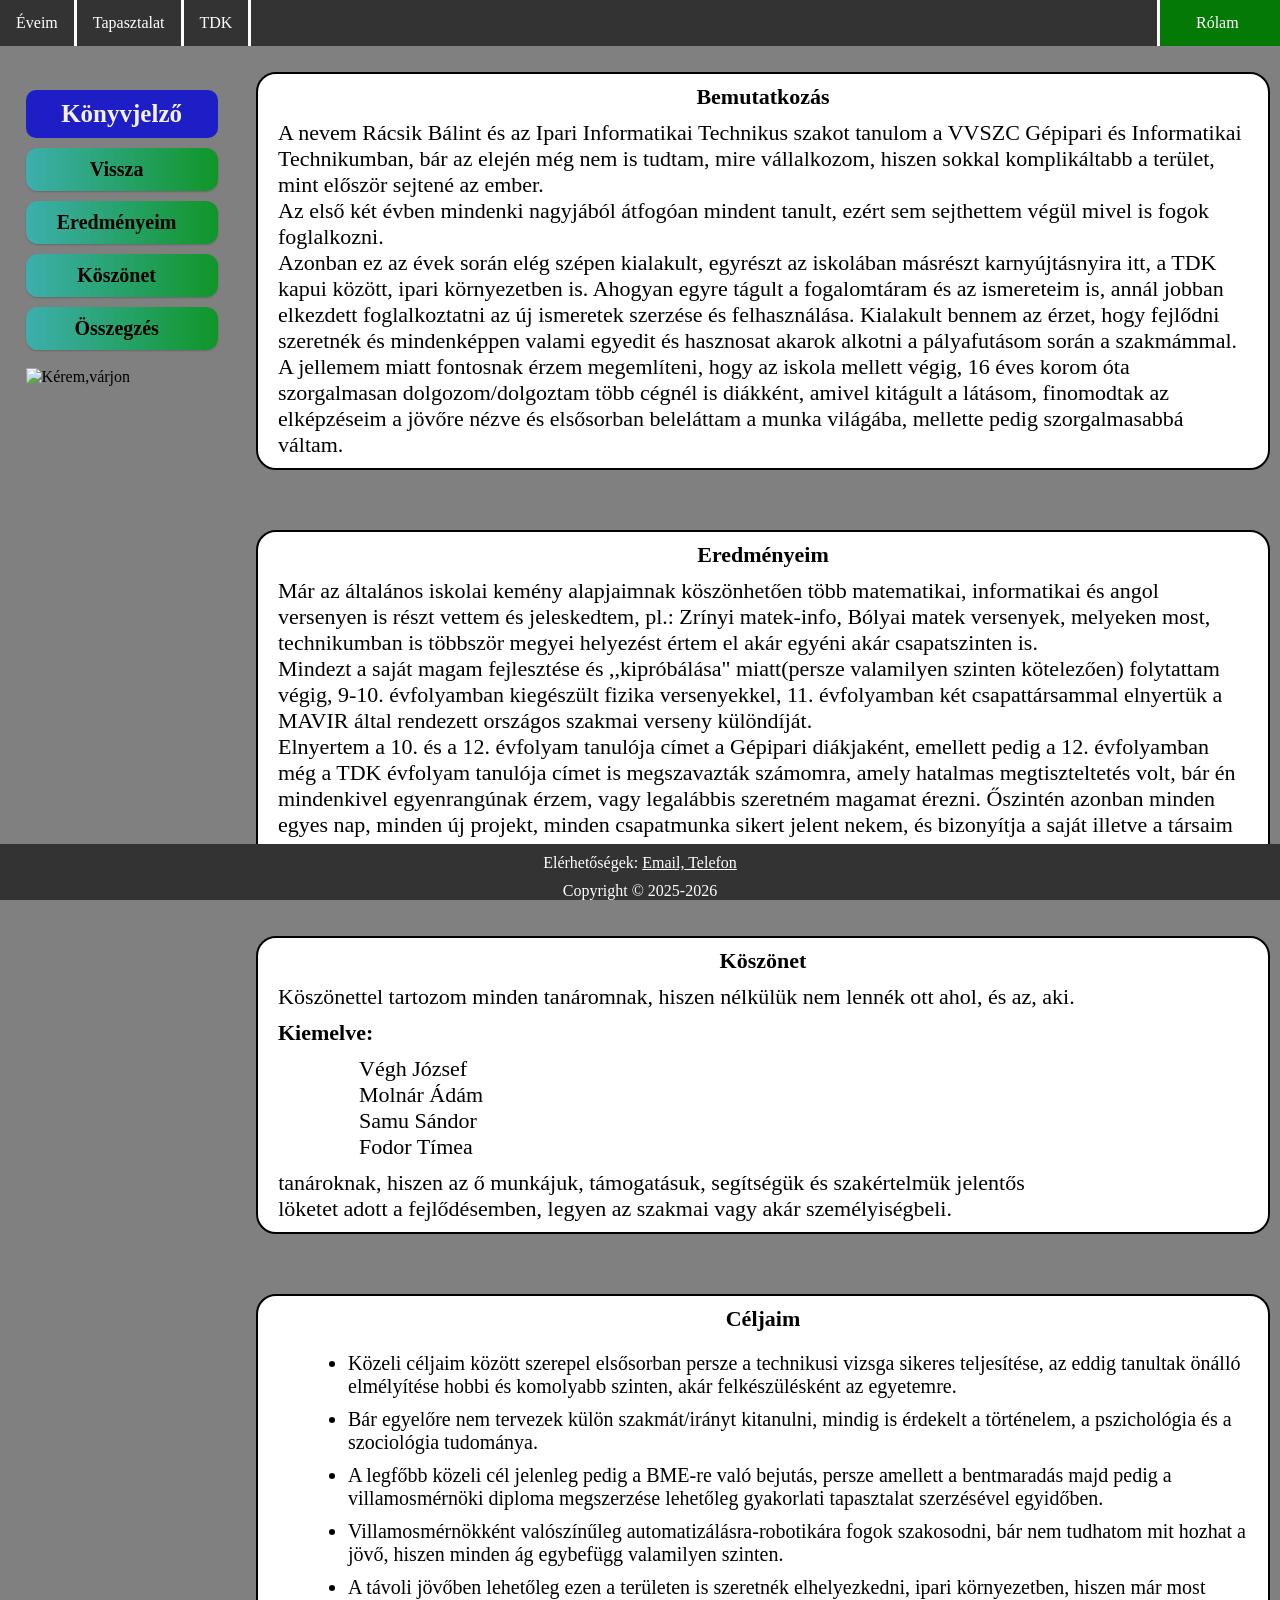
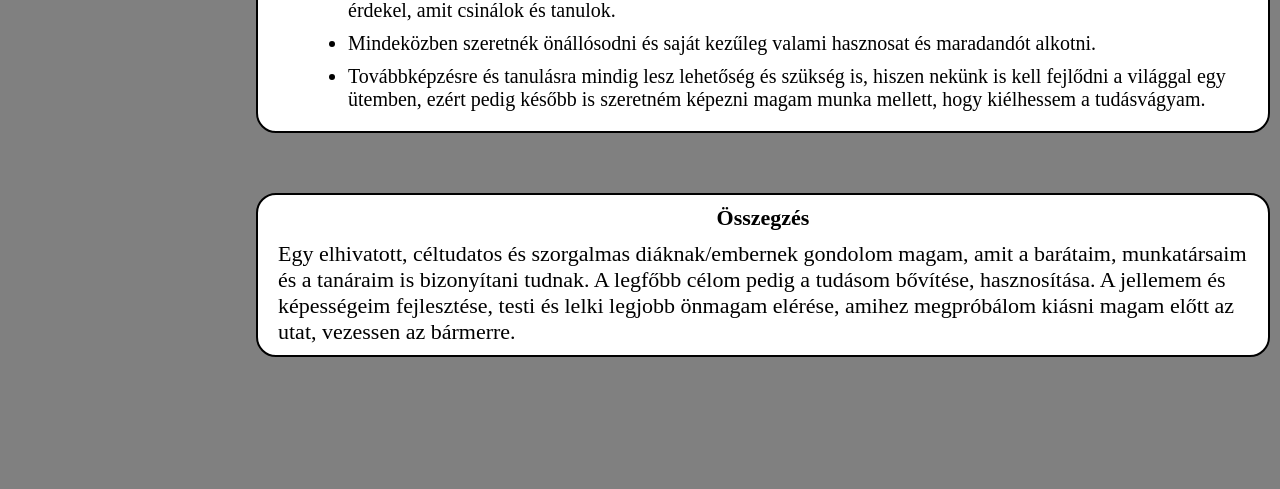
==== index.html @ b4a9cd29 "Update index.html" ====
<!DOCTYPE html>
<html lang="hu">
  <meta charset="UTF-8">
<title>Bemutatkozás</title>
  <style>html {
  scroll-behavior: smooth;
}
body {
  margin: 0;
  padding: 0;
}
h1 {
  color:white;
  text-align:center;
  width: 86,2%;
  margin:0 auto;
}
h2, p {
  margin: 10px;
}
/* navigacios baaaar */
.navbar {
  overflow: hidden;
  background-color: #333;
}

.navbar a {
  float: left;
  font-size: 16px;
  color: white;
  text-align: center;
  padding: 14px 16px;
  text-decoration: none;
  border-style: solid;
  border-bottom: 0px;
  border-top: 0px;
  border-left: 0px;
}
.navbar a:hover, .dropdown:hover .dropbtn {
  background-color: rgb(5, 121, 5);
}
/*a sidenavben lévö linknek a formázása*/
.sidenav {
  position:fixed;
  top:90px;
  width:15%;
  margin-left:2%;
}
.sidenav a{ 
    padding: 10px 20px 10px 10px;
    text-decoration: none;
    font-size: 20px;
    color:black;
    font-weight: bolder;
    text-align: center;
    display: block;
    border-style: solid;
    border-width: 0px;
    border-radius: 12px;
    margin-top: 10px;
    background-image: linear-gradient(90deg, #2bbbb9cb 0%, #109528 100%);
    box-shadow: 0px 1px 2px rgba(0, 0, 0, 0.2);
    transition: all 0.3s ease;
}
.sidenav p{
    padding: 10px 10px 10px 10px;
    font-weight: bolder;
    font-size: 25px;
    color: rgb(244, 240, 240);
    display: flex;
    justify-content:center;
    border-radius: 10px;
    margin:0px;
    background-color: rgb(30, 30, 198);
}
/*Ha rá mutat a linkre akkor megváltozik a link szine*/
.sidenav a:hover{
    color: rgb(199, 196, 202);;
}

/*Ez kell a divbe hogy elkülönitsem a sidenav bartól*/
.main{
    margin-left: 20%;
    font-size: 22px;
    font-family:'Times New Roman';
    margin-right:10px;
    margin-top: 2%;
    border-style:solid;
    border-radius:20px;
    background-color: rgb(255, 255, 255);
    border-width: 2px;
    margin-bottom:60px;

}
/*mainben levo szoveg*/
.main p{
  margin-left: 20px;
  margin-right: 20px;
}

/* legordulo  */
.dropdown {
  float: right;
  overflow: hidden;
  border-style:solid;
  color:white;
  border-right:none;
  border-top:none;
  border-bottom:none;
  width:120px;
}

.dropdown .dropbtn {
  font-size: 16px;  
  border: none;
  outline: none;
  color: white;
  padding: 14px 16px;
  background-color: inherit;
  font-family: inherit;
  margin: 0;
  margin-left:20px
}
/* legordulo cuccos */
.dropdown-content {
  display: none;
  position: absolute;
  background-color: #f9f9f9;
  min-width: 160px;
  box-shadow: 0px 8px 16px 0px rgba(0,0,0,0.2);
  z-index: 1;
}

.dropdown-content a {
  float: none;
  color: black;
  padding: 12px 16px;
  text-decoration: none;
  display: block;
  text-align: left;
}
/*ha ramutatsz a legordulore*/
.dropdown-content a:hover {
  background-color: #ddd;
}

.dropdown:hover .dropdown-content {
  display: block;
}
.footer {
  position: fixed;
  left: 0;
  bottom: 0;
  width: 100%;
  background-color: #333;
  color: white;
  text-align: center;
}
.contact:hover {
background-color: rgb(5, 121, 5);
}
.contact:link{
  color:white;
}
.b {
  margin-left:50px;
  margin-right:50px;
  text-align:justify;
  font-size: 20px;
}
li{
  margin-bottom:10px;
}
/*main sectionok*/
header{
  margin:1%;
  font-weight: bolder;
   font-family:'Times New Roman';
}
/*munkaim oldal*/
.munkamain{
  display: flex;           /* Egymás mellé teszi a képet és a szöveget */
  align-items: center;    /* Függőlegesen középre igazítja őket */
  gap: 20px;              /* Távolság a kép és a szöveg között */
  margin:2%;
  font-size: 20px;
    font-family:'Times New Roman';
    border-style:solid;
    border-radius:20px;
    background-color: rgb(255, 255, 255);
    border-width: 2px;
}</style>
<head>
<link rel="icon" type="image/x-icon" href="favicon.ico">
</head>
<body style="background-color:gray;">
<div id="section1" class="navbar">
  <a href="Munkameveim.html">Éveim</a>
  <a href="szakmaitap.html">Tapasztalat</a>
  <a href="tdk.html">TDK</a>

  <div class="dropdown", style="background-color: rgb(5, 121, 5);">
    <button class="dropbtn",>Rólam 
      <i class="fa fa-caret-down"></i>
    </button>
    <div class="dropdown-content">
      <a href="index.html", style="background-color: rgb(5, 121, 5)">Bemutatkozás</a>
    </div>
  </div> 
</div>
<div class="sidenav">
        <p>Könyvjelző</p>
        <a href="#section1">Vissza</a>
        <a href="#section2">Eredményeim</a>
        <a href="#section3">Köszönet</a>
        <a href="#section4">Összegzés</a>
        <br>
        <img src="sajatkep.jpg"alt="Kérem,várjon" style="width:100%">
    </div>
    <div class="main">
        <header style="text-align: center;">Bemutatkozás</header>
        <p>A nevem Rácsik Bálint és az Ipari Informatikai Technikus szakot tanulom a VVSZC Gépipari és Informatikai Technikumban, bár az elején még nem is tudtam, mire vállalkozom, hiszen sokkal komplikáltabb a terület, mint először sejtené az ember.
<br>Az első két évben mindenki nagyjából átfogóan mindent tanult, ezért sem sejthettem végül mivel is fogok foglalkozni.
<br>Azonban ez az évek során elég szépen kialakult, egyrészt az iskolában másrészt karnyújtásnyira itt, a TDK kapui között, ipari környezetben is.
Ahogyan egyre tágult a fogalomtáram és az ismereteim is, annál jobban elkezdett foglalkoztatni az új ismeretek szerzése és felhasználása. Kialakult bennem 
az érzet, hogy fejlődni szeretnék és mindenképpen valami egyedit és hasznosat akarok alkotni a pályafutásom során a szakmámmal.
<br> A jellemem miatt fontosnak érzem megemlíteni, hogy az iskola mellett végig, 16 éves korom óta szorgalmasan dolgozom/dolgoztam több cégnél is diákként,
 amivel kitágult a látásom, finomodtak az elképzéseim a jövőre nézve és elsősorban beleláttam a munka világába, mellette pedig szorgalmasabbá váltam.</p>
    </div>
        <div class="main">
        <header id="section2"style="text-align: center;" >Eredményeim</header>
        <p>Már az általános iskolai kemény alapjaimnak köszönhetően több matematikai, informatikai és angol versenyen is részt vettem 
          és jeleskedtem, pl.: Zrínyi matek-info, Bólyai matek versenyek, melyeken most, technikumban is többször megyei helyezést értem 
          el akár egyéni akár csapatszinten is.
  <br>Mindezt a saját magam fejlesztése és ,,kipróbálása" miatt(persze valamilyen szinten kötelezően) folytattam végig, 9-10. évfolyamban kiegészült fizika versenyekkel, 11. évfolyamban 
  két csapattársammal elnyertük a MAVIR által rendezett országos szakmai verseny különdíját.
  <br>Elnyertem a 10. és a 12. évfolyam tanulója címet a Gépipari diákjaként, emellett pedig a 12. évfolyamban még a TDK évfolyam tanulója címet is megszavazták számomra, amely 
  hatalmas megtiszteltetés volt, bár én mindenkivel egyenrangúnak érzem, vagy legalábbis szeretném magamat érezni. Őszintén azonban minden egyes nap, minden új projekt, minden csapatmunka sikert jelent nekem, és bizonyítja a saját illetve a társaim kompetenciáját.</p>
    
    </div>
    <div class="main">
        <header id="section3"style="text-align: center;" >Köszönet</header>
<p>Köszönettel tartozom minden tanáromnak, hiszen nélkülük nem lennék ott ahol, és az, aki.
  <p style="font-weight:bold">Kiemelve:
  </p>
    <p style="margin-left:10%">Végh József
    <br>Molnár Ádám
    <br>Samu Sándor
<br>Fodor Tímea
    </p>
  <span style="margin-left:2%">tanároknak, hiszen az ő munkájuk, támogatásuk, segítségük és szakértelmük jelentős</span><br><span style="margin-left:2%">löketet adott a fejlődésemben, legyen az szakmai vagy akár személyiségbeli.</span>
</p>
    </div>
  <div class="main">
      <header id="section4" style="text-align: center">Céljaim</header>
      <ul style="margin-left:50px; font-size:20px">
        <li>Közeli céljaim között szerepel elsősorban persze a technikusi vizsga sikeres teljesítése, 
        az eddig tanultak önálló elmélyítése hobbi és komolyabb szinten, akár felkészülésként az egyetemre.</li>
        <li>Bár egyelőre nem tervezek külön szakmát/irányt kitanulni, mindig is érdekelt a történelem, a pszichológia és a szociológia tudománya. </li>
        <li>A legfőbb közeli cél jelenleg pedig a BME-re való bejutás, persze amellett a bentmaradás majd pedig a villamosmérnöki diploma megszerzése lehetőleg gyakorlati tapasztalat szerzésével egyidőben.</li>
        <li>Villamosmérnökként valószínűleg automatizálásra-robotikára fogok szakosodni, bár nem tudhatom mit hozhat a jövő, hiszen minden ág egybefügg valamilyen szinten.</li>
        <li>A távoli jövőben lehetőleg ezen a területen is szeretnék elhelyezkedni, ipari környezetben, hiszen már most érdekel, amit csinálok és tanulok.</li>
        <li>Mindeközben szeretnék önállósodni és saját kezűleg valami hasznosat és maradandót alkotni.</li>
        <li>Továbbképzésre és tanulásra mindig lesz lehetőség és szükség is, hiszen nekünk is kell fejlődni a világgal egy ütemben, ezért pedig később is szeretném képezni magam munka mellett, hogy kiélhessem a tudásvágyam.</li>
    </ul>
    </div>
    <div class="main">
         <header id="section4" style="text-align: center;">Összegzés</header>
         <p>Egy elhivatott, céltudatos és szorgalmas diáknak/embernek gondolom magam, amit a barátaim, munkatársaim és a tanáraim is bizonyítani tudnak. A legfőbb célom pedig a tudásom bővítése, hasznosítása.
          A jellemem és képességeim fejlesztése, testi és lelki legjobb önmagam elérése, amihez megpróbálom kiásni magam előtt az utat, vezessen az bármerre.
         </p>
    </div>
    <div><br></div>
    <div><br></div>
    <div><br></div>
    <div><br></div>
  <div class="footer">


  <p>Elérhetőségek: <a class="contact" href="mailto:racsikbalint01@gmail.com">Email,</a><a class="contact" href="tel:+36305469067">                               Telefon</a></p>
  Copyright © 2025-2026
</div>
</body>
</html>
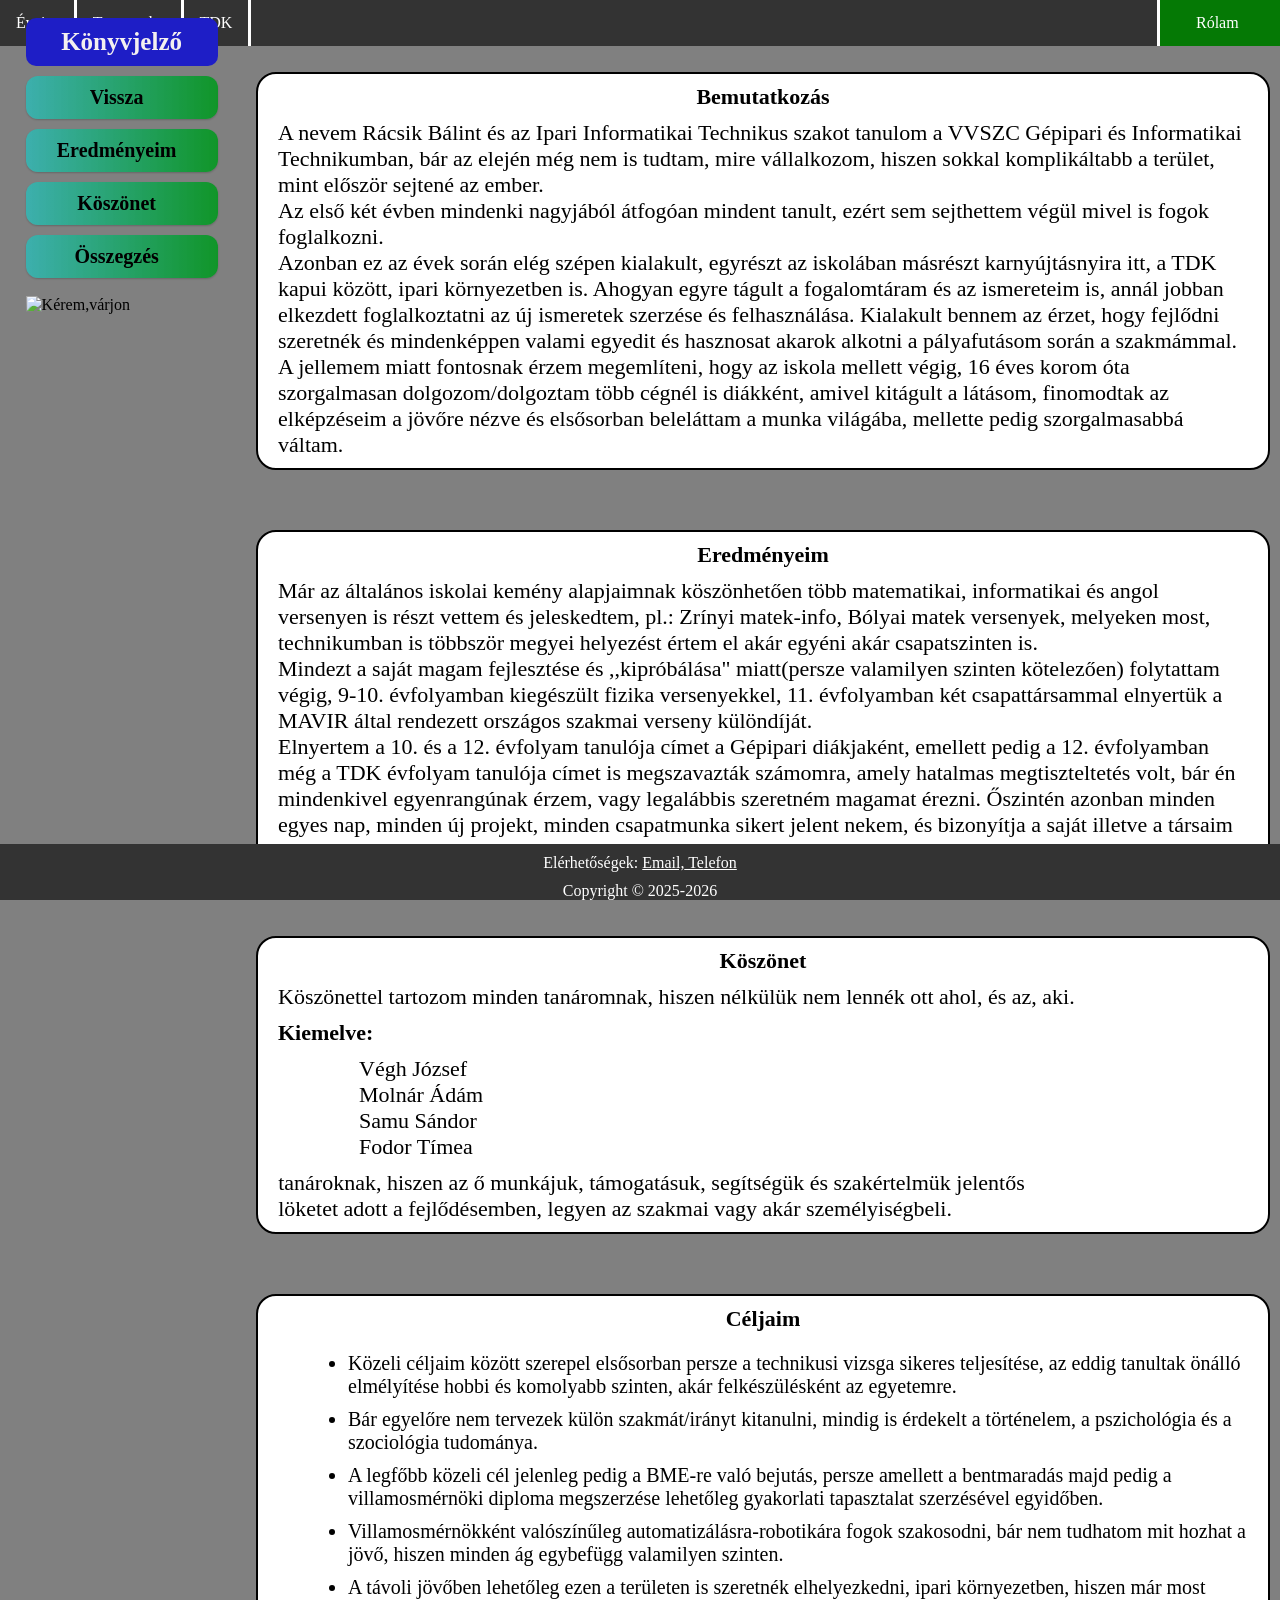
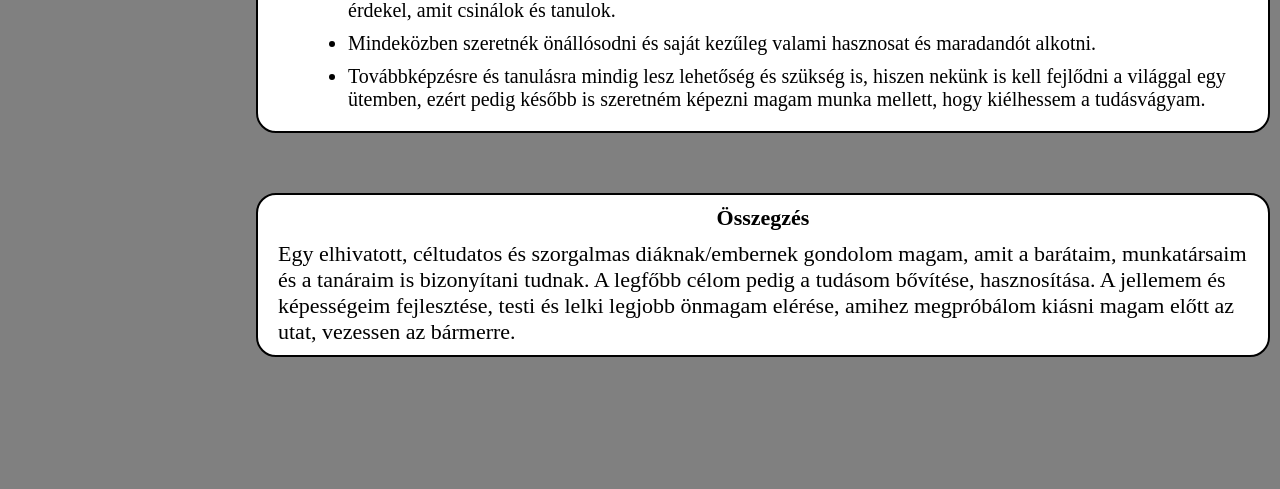
==== commit d0ae1910: "Update index.html" ====
--- a/index.html
+++ b/index.html
@@ -42,7 +42,7 @@
 /*a sidenavben lévö linknek a formázása*/
 .sidenav {
   position:fixed;
-  top:90px;
+  top:2%;
   width:15%;
   margin-left:2%;
 }
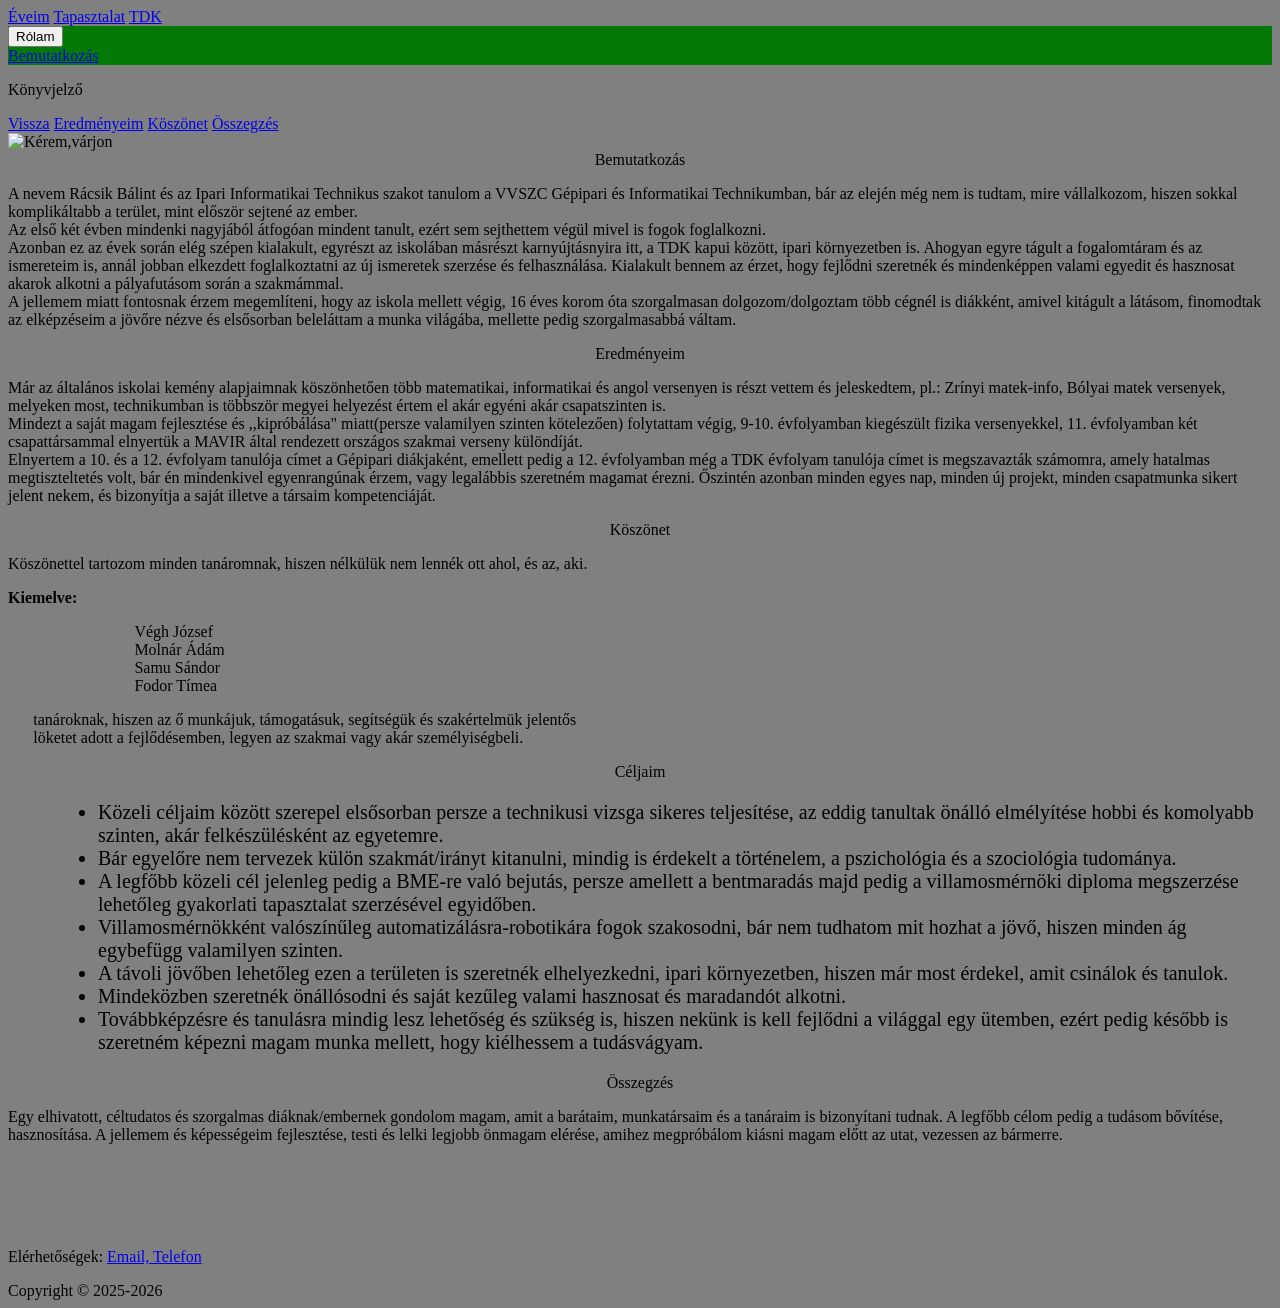
==== commit a7978f8f: "Refactor index.html to use external CSS" ====
--- a/index.html
+++ b/index.html
@@ -1,195 +1,8 @@
 <!DOCTYPE html>
 <html lang="hu">
   <meta charset="UTF-8">
+  <link rel"stylesheet" href="portfolio.css">
 <title>Bemutatkozás</title>
-  <style>html {
-  scroll-behavior: smooth;
-}
-body {
-  margin: 0;
-  padding: 0;
-}
-h1 {
-  color:white;
-  text-align:center;
-  width: 86,2%;
-  margin:0 auto;
-}
-h2, p {
-  margin: 10px;
-}
-/* navigacios baaaar */
-.navbar {
-  overflow: hidden;
-  background-color: #333;
-}
-
-.navbar a {
-  float: left;
-  font-size: 16px;
-  color: white;
-  text-align: center;
-  padding: 14px 16px;
-  text-decoration: none;
-  border-style: solid;
-  border-bottom: 0px;
-  border-top: 0px;
-  border-left: 0px;
-}
-.navbar a:hover, .dropdown:hover .dropbtn {
-  background-color: rgb(5, 121, 5);
-}
-/*a sidenavben lévö linknek a formázása*/
-.sidenav {
-  position:fixed;
-  top:2%;
-  width:15%;
-  margin-left:2%;
-}
-.sidenav a{ 
-    padding: 10px 20px 10px 10px;
-    text-decoration: none;
-    font-size: 20px;
-    color:black;
-    font-weight: bolder;
-    text-align: center;
-    display: block;
-    border-style: solid;
-    border-width: 0px;
-    border-radius: 12px;
-    margin-top: 10px;
-    background-image: linear-gradient(90deg, #2bbbb9cb 0%, #109528 100%);
-    box-shadow: 0px 1px 2px rgba(0, 0, 0, 0.2);
-    transition: all 0.3s ease;
-}
-.sidenav p{
-    padding: 10px 10px 10px 10px;
-    font-weight: bolder;
-    font-size: 25px;
-    color: rgb(244, 240, 240);
-    display: flex;
-    justify-content:center;
-    border-radius: 10px;
-    margin:0px;
-    background-color: rgb(30, 30, 198);
-}
-/*Ha rá mutat a linkre akkor megváltozik a link szine*/
-.sidenav a:hover{
-    color: rgb(199, 196, 202);;
-}
-
-/*Ez kell a divbe hogy elkülönitsem a sidenav bartól*/
-.main{
-    margin-left: 20%;
-    font-size: 22px;
-    font-family:'Times New Roman';
-    margin-right:10px;
-    margin-top: 2%;
-    border-style:solid;
-    border-radius:20px;
-    background-color: rgb(255, 255, 255);
-    border-width: 2px;
-    margin-bottom:60px;
-
-}
-/*mainben levo szoveg*/
-.main p{
-  margin-left: 20px;
-  margin-right: 20px;
-}
-
-/* legordulo  */
-.dropdown {
-  float: right;
-  overflow: hidden;
-  border-style:solid;
-  color:white;
-  border-right:none;
-  border-top:none;
-  border-bottom:none;
-  width:120px;
-}
-
-.dropdown .dropbtn {
-  font-size: 16px;  
-  border: none;
-  outline: none;
-  color: white;
-  padding: 14px 16px;
-  background-color: inherit;
-  font-family: inherit;
-  margin: 0;
-  margin-left:20px
-}
-/* legordulo cuccos */
-.dropdown-content {
-  display: none;
-  position: absolute;
-  background-color: #f9f9f9;
-  min-width: 160px;
-  box-shadow: 0px 8px 16px 0px rgba(0,0,0,0.2);
-  z-index: 1;
-}
-
-.dropdown-content a {
-  float: none;
-  color: black;
-  padding: 12px 16px;
-  text-decoration: none;
-  display: block;
-  text-align: left;
-}
-/*ha ramutatsz a legordulore*/
-.dropdown-content a:hover {
-  background-color: #ddd;
-}
-
-.dropdown:hover .dropdown-content {
-  display: block;
-}
-.footer {
-  position: fixed;
-  left: 0;
-  bottom: 0;
-  width: 100%;
-  background-color: #333;
-  color: white;
-  text-align: center;
-}
-.contact:hover {
-background-color: rgb(5, 121, 5);
-}
-.contact:link{
-  color:white;
-}
-.b {
-  margin-left:50px;
-  margin-right:50px;
-  text-align:justify;
-  font-size: 20px;
-}
-li{
-  margin-bottom:10px;
-}
-/*main sectionok*/
-header{
-  margin:1%;
-  font-weight: bolder;
-   font-family:'Times New Roman';
-}
-/*munkaim oldal*/
-.munkamain{
-  display: flex;           /* Egymás mellé teszi a képet és a szöveget */
-  align-items: center;    /* Függőlegesen középre igazítja őket */
-  gap: 20px;              /* Távolság a kép és a szöveg között */
-  margin:2%;
-  font-size: 20px;
-    font-family:'Times New Roman';
-    border-style:solid;
-    border-radius:20px;
-    background-color: rgb(255, 255, 255);
-    border-width: 2px;
-}</style>
 <head>
 <link rel="icon" type="image/x-icon" href="favicon.ico">
 </head>
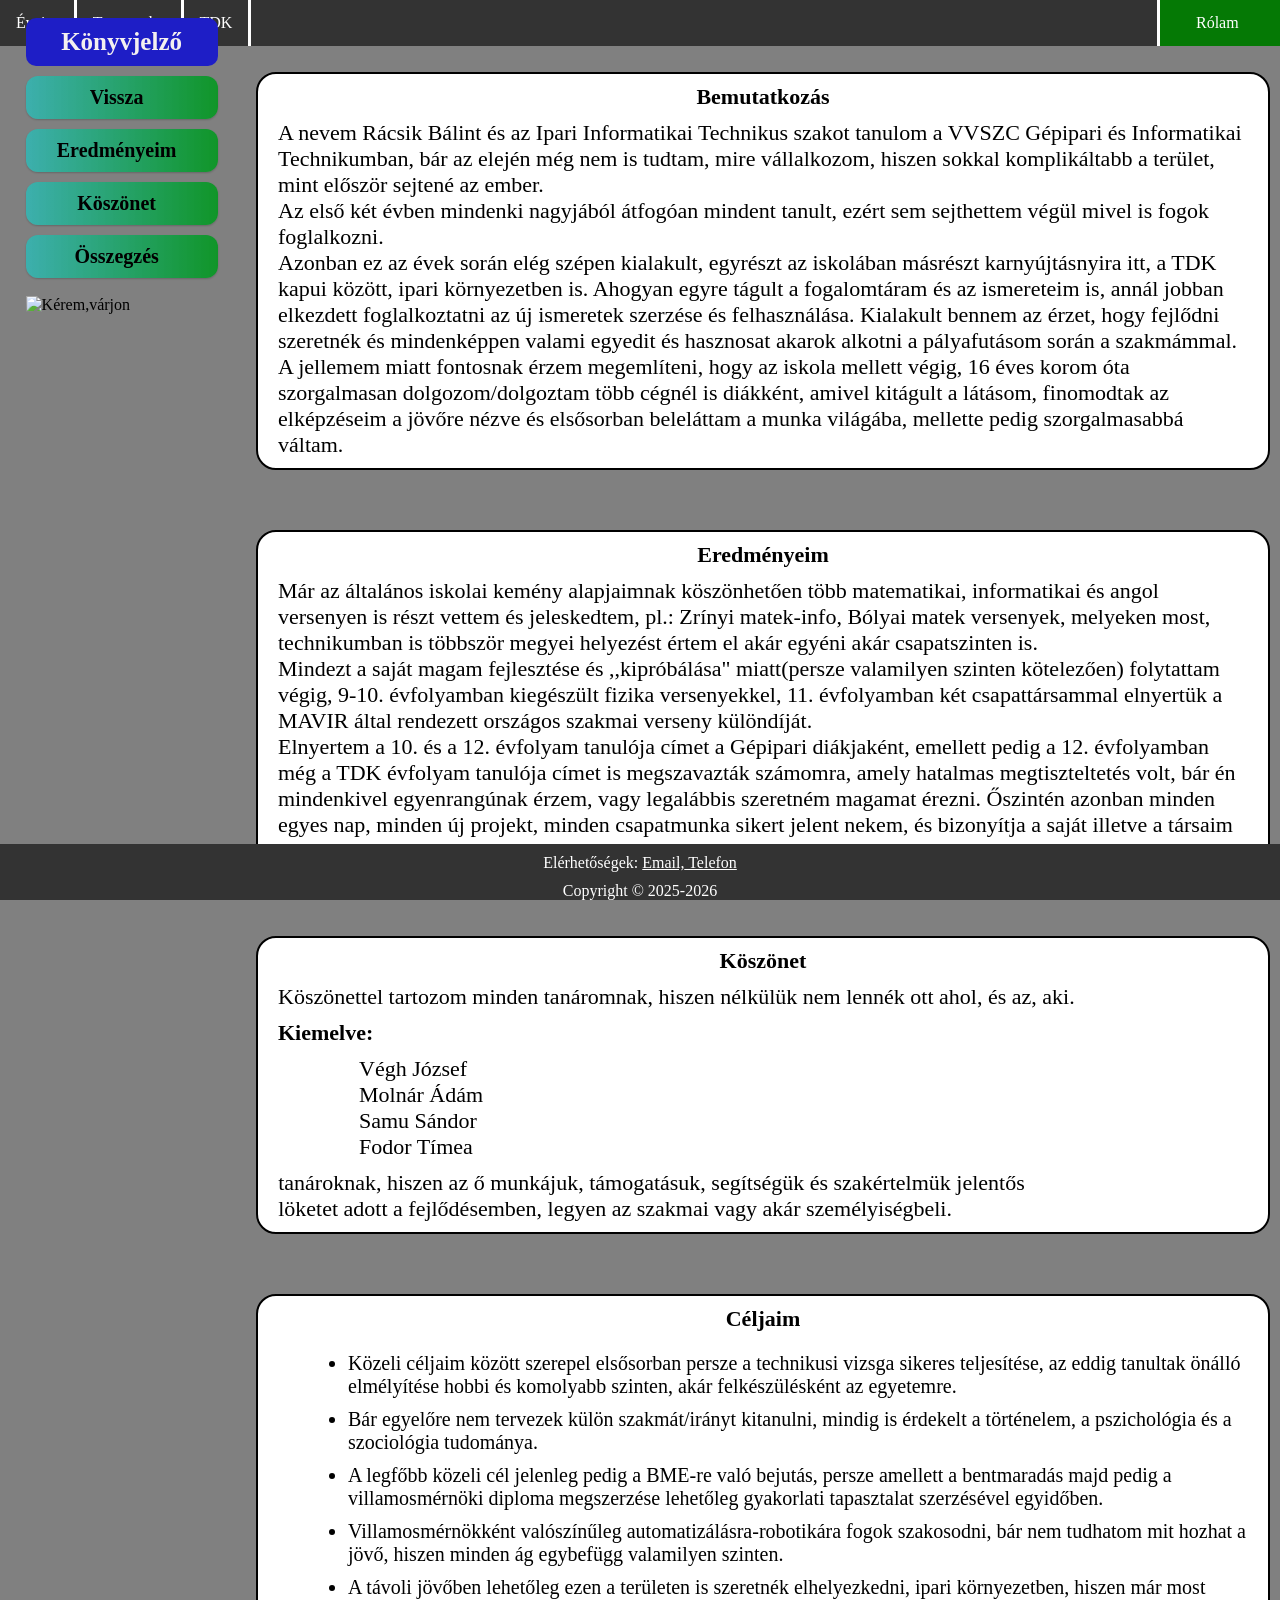
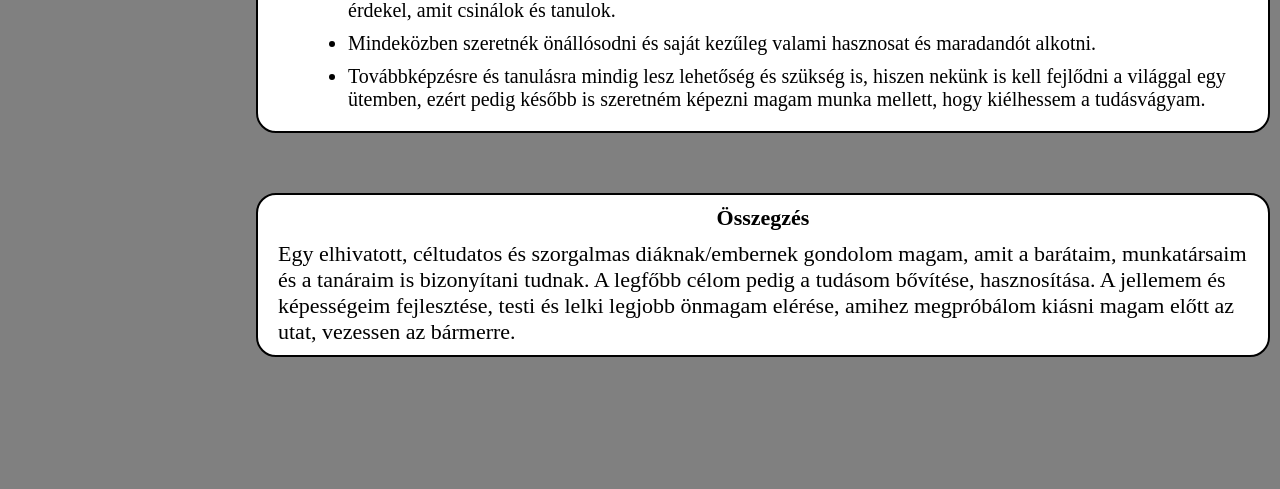
==== commit 4ac307ca: "Update index.html" ====
--- a/index.html
+++ b/index.html
@@ -1,9 +1,9 @@
 <!DOCTYPE html>
 <html lang="hu">
   <meta charset="UTF-8">
-  <link rel"stylesheet" href="portfolio.css">
 <title>Bemutatkozás</title>
 <head>
+  <link rel="stylesheet" href="portfolio.css">
 <link rel="icon" type="image/x-icon" href="favicon.ico">
 </head>
 <body style="background-color:gray;">
--- a/portfolio.css
+++ b/portfolio.css
@@ -0,0 +1,188 @@
+html {
+  scroll-behavior: smooth;
+}
+body {
+  margin: 0;
+  padding: 0;
+}
+h1 {
+  color:white;
+  text-align:center;
+  width: 86,2%;
+  margin:0 auto;
+}
+h2, p {
+  margin: 10px;
+}
+/* navigacios baaaar */
+.navbar {
+  overflow: hidden;
+  background-color: #333;
+}
+
+.navbar a {
+  float: left;
+  font-size: 16px;
+  color: white;
+  text-align: center;
+  padding: 14px 16px;
+  text-decoration: none;
+  border-style: solid;
+  border-bottom: 0px;
+  border-top: 0px;
+  border-left: 0px;
+}
+.navbar a:hover, .dropdown:hover .dropbtn {
+  background-color: rgb(5, 121, 5);
+}
+/*a sidenavben lévö linknek a formázása*/
+.sidenav {
+  position:fixed;
+  top:2%;
+  width:15%;
+  margin-left:2%;
+}
+.sidenav a{ 
+    padding: 10px 20px 10px 10px;
+    text-decoration: none;
+    font-size: 20px;
+    color:black;
+    font-weight: bolder;
+    text-align: center;
+    display: block;
+    border-style: solid;
+    border-width: 0px;
+    border-radius: 12px;
+    margin-top: 10px;
+    background-image: linear-gradient(90deg, #2bbbb9cb 0%, #109528 100%);
+    box-shadow: 0px 1px 2px rgba(0, 0, 0, 0.2);
+    transition: all 0.3s ease;
+}
+.sidenav p{
+    padding: 10px 10px 10px 10px;
+    font-weight: bolder;
+    font-size: 25px;
+    color: rgb(244, 240, 240);
+    display: flex;
+    justify-content:center;
+    border-radius: 10px;
+    margin:0px;
+    background-color: rgb(30, 30, 198);
+}
+/*Ha rá mutat a linkre akkor megváltozik a link szine*/
+.sidenav a:hover{
+    color: rgb(199, 196, 202);;
+}
+
+/*Ez kell a divbe hogy elkülönitsem a sidenav bartól*/
+.main{
+    margin-left: 20%;
+    font-size: 22px;
+    font-family:'Times New Roman';
+    margin-right:10px;
+    margin-top: 2%;
+    border-style:solid;
+    border-radius:20px;
+    background-color: rgb(255, 255, 255);
+    border-width: 2px;
+    margin-bottom:60px;
+
+}
+/*mainben levo szoveg*/
+.main p{
+  margin-left: 20px;
+  margin-right: 20px;
+}
+
+/* legordulo  */
+.dropdown {
+  float: right;
+  overflow: hidden;
+  border-style:solid;
+  color:white;
+  border-right:none;
+  border-top:none;
+  border-bottom:none;
+  width:120px;
+}
+
+.dropdown .dropbtn {
+  font-size: 16px;  
+  border: none;
+  outline: none;
+  color: white;
+  padding: 14px 16px;
+  background-color: inherit;
+  font-family: inherit;
+  margin: 0;
+  margin-left:20px
+}
+/* legordulo cuccos */
+.dropdown-content {
+  display: none;
+  position: absolute;
+  background-color: #f9f9f9;
+  min-width: 160px;
+  box-shadow: 0px 8px 16px 0px rgba(0,0,0,0.2);
+  z-index: 1;
+}
+
+.dropdown-content a {
+  float: none;
+  color: black;
+  padding: 12px 16px;
+  text-decoration: none;
+  display: block;
+  text-align: left;
+}
+/*ha ramutatsz a legordulore*/
+.dropdown-content a:hover {
+  background-color: #ddd;
+}
+
+.dropdown:hover .dropdown-content {
+  display: block;
+}
+.footer {
+  position: fixed;
+  left: 0;
+  bottom: 0;
+  width: 100%;
+  background-color: #333;
+  color: white;
+  text-align: center;
+}
+.contact:hover {
+background-color: rgb(5, 121, 5);
+}
+.contact:link{
+  color:white;
+}
+.b {
+  margin-left:50px;
+  margin-right:50px;
+  text-align:justify;
+  font-size: 20px;
+}
+li{
+  margin-bottom:10px;
+}
+/*main sectionok*/
+header{
+  margin:1%;
+  font-weight: bolder;
+   font-family:'Times New Roman';
+}
+/*munkaim oldal*/
+.munkamain{
+  display: flex;           /* Egymás mellé teszi a képet és a szöveget */
+  align-items: center;    /* Függőlegesen középre igazítja őket */
+  gap: 20px;              /* Távolság a kép és a szöveg között */
+  margin:2%;
+  font-size: 20px;
+    font-family:'Times New Roman';
+    border-style:solid;
+    border-radius:20px;
+    background-color: rgb(255, 255, 255);
+    border-width: 2px;
+}
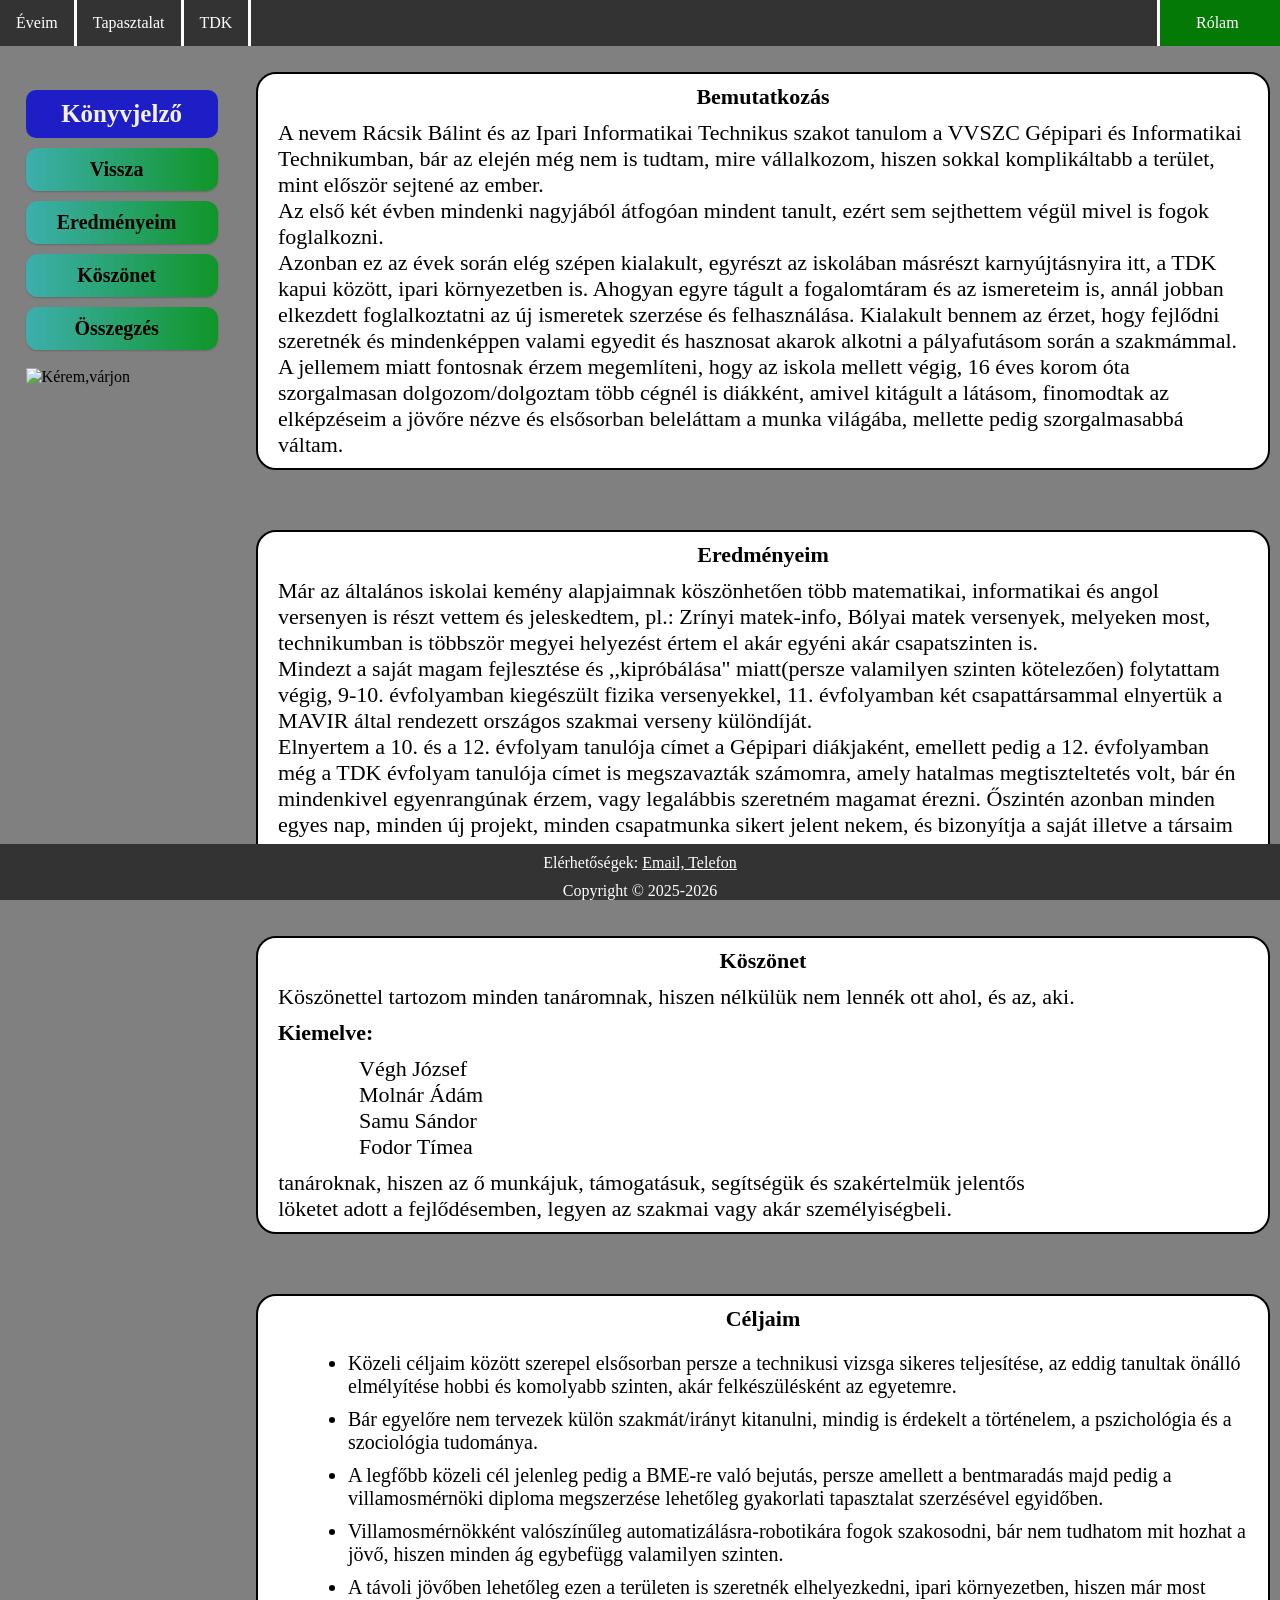
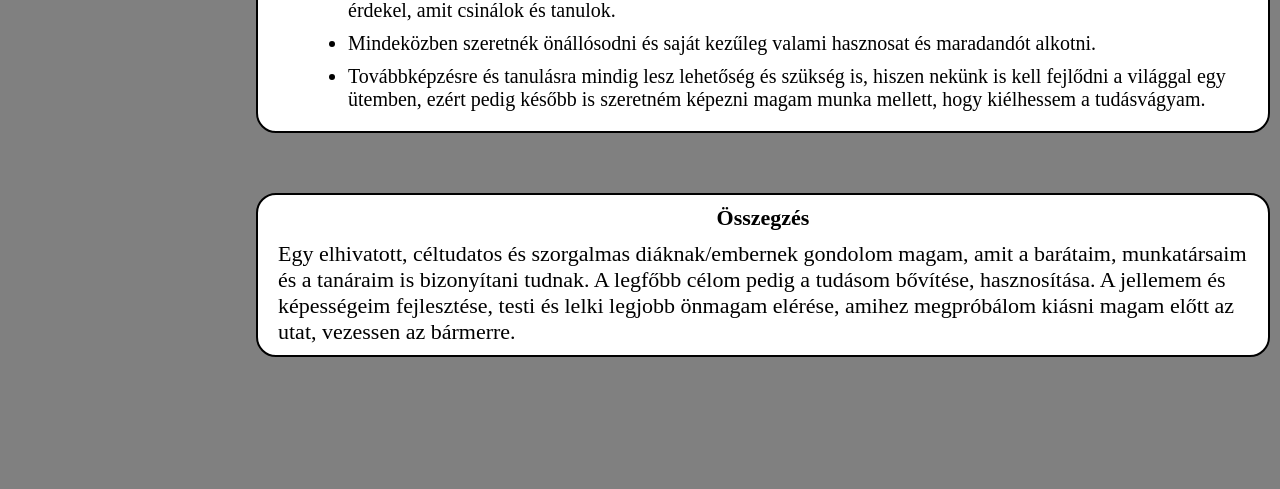
==== commit bc27e633: "cig" ====
--- a/index.html
+++ b/index.html
@@ -1,7 +1,7 @@
 <!DOCTYPE html>
 <html lang="hu">
   <meta charset="UTF-8">
-<title>Bemutatkozás</title>
+<title>Bemutatkozásbudoscigany</title>
 <head>
   <link rel="stylesheet" href="portfolio.css">
 <link rel="icon" type="image/x-icon" href="favicon.ico">
--- a/portfolio.css
+++ b/portfolio.css
@@ -38,7 +38,7 @@
 /*a sidenavben lévö linknek a formázása*/
 .sidenav {
   position:fixed;
-  top:2%;
+  top:10%;
   width:15%;
   margin-left:2%;
 }
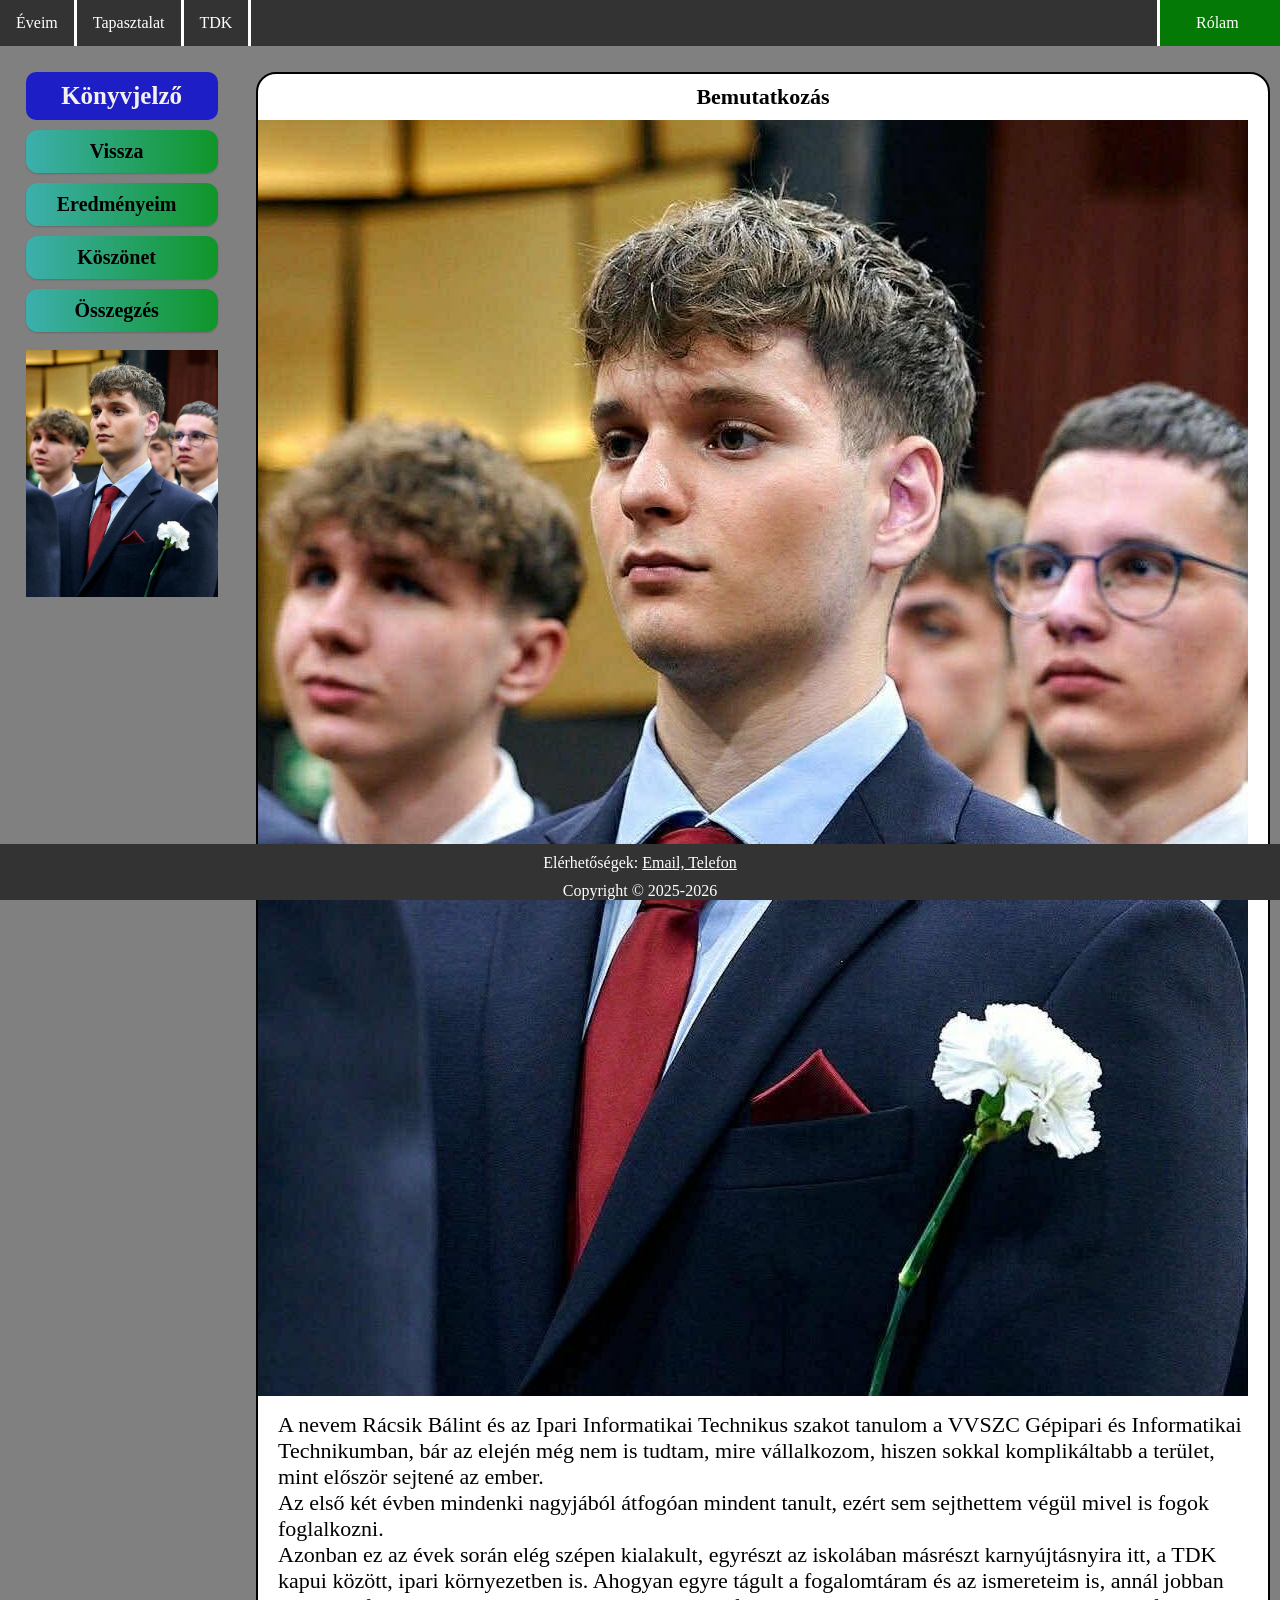
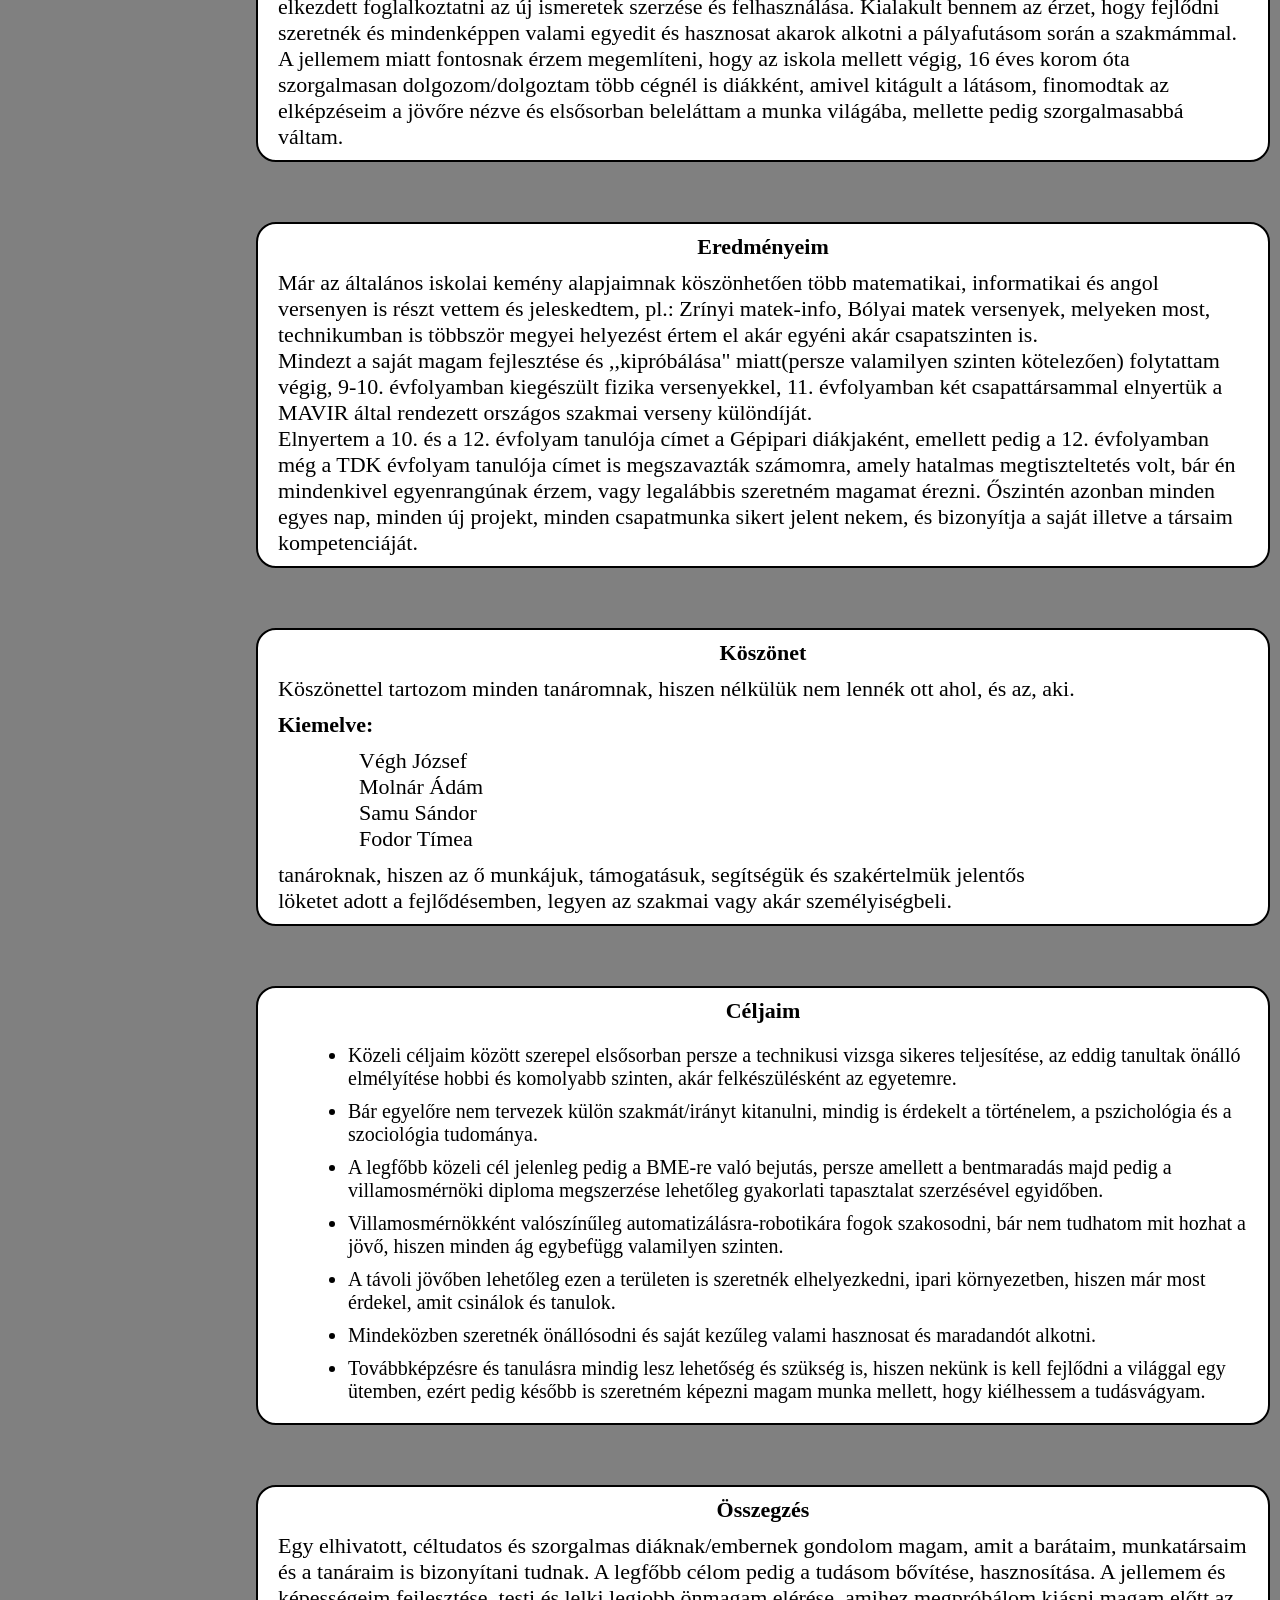
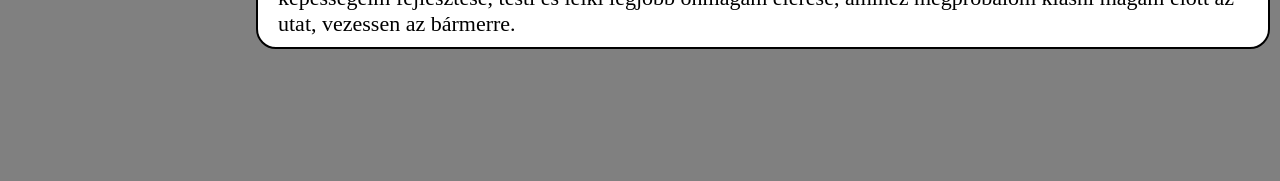
==== commit 03870d03: "dave" ====
--- a/index.html
+++ b/index.html
@@ -1,7 +1,7 @@
 <!DOCTYPE html>
 <html lang="hu">
   <meta charset="UTF-8">
-<title>Bemutatkozásbudoscigany</title>
+<title>Bemutatkozás</title>
 <head>
   <link rel="stylesheet" href="portfolio.css">
 <link rel="icon" type="image/x-icon" href="favicon.ico">
@@ -32,6 +32,7 @@
     </div>
     <div class="main">
         <header style="text-align: center;">Bemutatkozás</header>
+        <img src="sajatkep.jpg"alt="Kérem,várjon" class="profilkep">
         <p>A nevem Rácsik Bálint és az Ipari Informatikai Technikus szakot tanulom a VVSZC Gépipari és Informatikai Technikumban, bár az elején még nem is tudtam, mire vállalkozom, hiszen sokkal komplikáltabb a terület, mint először sejtené az ember.
 <br>Az első két évben mindenki nagyjából átfogóan mindent tanult, ezért sem sejthettem végül mivel is fogok foglalkozni.
 <br>Azonban ez az évek során elég szépen kialakult, egyrészt az iskolában másrészt karnyújtásnyira itt, a TDK kapui között, ipari környezetben is.
--- a/portfolio.css
+++ b/portfolio.css
@@ -32,13 +32,16 @@
   border-top: 0px;
   border-left: 0px;
 }
+.navbar p {
+  display:none;
+}
 .navbar a:hover, .dropdown:hover .dropbtn {
   background-color: rgb(5, 121, 5);
 }
 /*a sidenavben lévö linknek a formázása*/
 .sidenav {
   position:fixed;
-  top:10%;
+  top:8%;
   width:15%;
   margin-left:2%;
 }
@@ -186,3 +189,98 @@
     background-color: rgb(255, 255, 255);
     border-width: 2px;
 }
+@media screen and (max-width:900px){
+  .sidenav{
+    display:none;
+  }
+  .main{
+    margin-left: 0px;
+    margin-right: 0px;
+    margin-top: 100px;
+    padding: 5px;
+    margin-bottom: 0px;
+    width:100%;
+    background-color: rgb(255, 255, 255);
+    border-style:solid;
+    border-radius:20px;
+    border-width: 2px;
+  }
+  .main p{
+  margin-left: 20px;
+  margin-right: 20px;
+  line-height: 1.6;
+}
+  .navbar p {
+  float: left;
+  font-size: 16px;
+  color: white;
+  text-align: center;
+  padding: 14px 16px;
+  text-decoration: none;
+  border-style: solid;
+  border-bottom: 0px;
+  border-top: 0px;
+  border-left: 0px;
+  width: auto;
+}
+.navbar a {
+  float: left;
+  font-size: 16px;
+  color: white;
+  text-align: center;
+  padding: 14px 16px;
+  text-decoration: none;
+  border-style: solid;
+  border-bottom: 0px;
+  border-top: 0px;
+  border-left: 0px;
+  width: auto;
+}
+.navbar a.mobile {
+  float: left;
+  font-size: 16px;
+  color: white;
+  text-align: center;
+  padding: 14px 16px;
+  text-decoration: none;
+  border-style: solid;
+  border-bottom: 0px;
+  border-top: 0px;
+  border-left: 0px;
+  width: auto;
+}
+.main img {
+  float: none;
+  display: block;
+  width: 20%;
+  height: auto;
+  margin: 20px auto;
+}
+  .profilkep {
+  width: 20%;
+  height: 20%;
+  float: right;
+  margin-bottom:0px;
+  border-radius: 10px
+    }
+.navbarmobile{
+  overflow: auto;
+  max-width: 100%;
+}
+.navbarmobile a{
+  float: left;
+  font-size: 16px;
+  color: white;
+  text-align: center;
+  padding: 14px 16px;
+  text-decoration: none;
+  border-style: solid;
+  border-bottom: 0px;
+  border-top: 0px;
+  border-left: 0px;
+  width: auto;
+}
+}
+.navbar a.mobile {
+  display:none;
+}
